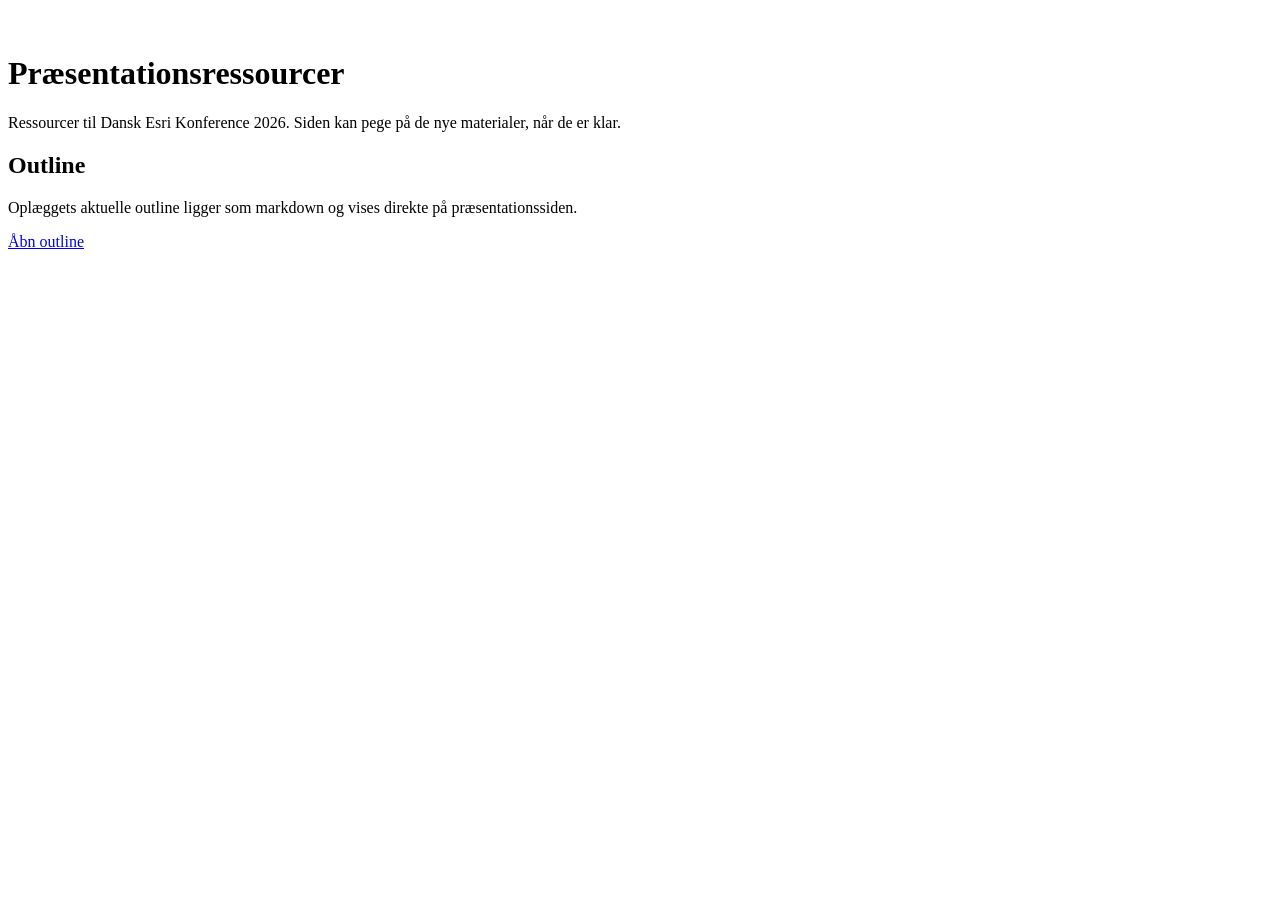
==== docs/praesentation-resurser.html @ 933b12f3 "add DEK 2026 converted from kortdage" ====
<!DOCTYPE html>
<html lang="da">

<head>
  <meta charset="utf-8" />
  <meta name="viewport" content="width=device-width, initial-scale=1" />
  <title>Pr&aelig;sentationsressourcer - Dansk Esri Konference 2026</title>
  <link rel="stylesheet" href="assets/css/ssi-theme.css" />
</head>

<body>
  <header class="site-header">
    <div class="inner">
      <p>
        <a href="index.html" style="color: rgba(255, 255, 255, 0.8)">&larr; Tilbage til forsiden</a>
      </p>
      <h1>Pr&aelig;sentationsressourcer</h1>
      <p>
        Ressourcer til Dansk Esri Konference 2026. Siden kan pege på de nye
        materialer, når de er klar.
      </p>
    </div>
  </header>
  <main class="content">
    <section class="card-grid single-column">
      <article class="card">
        <h2>Outline</h2>
        <p>
          Oplæggets aktuelle outline ligger som markdown og vises direkte på
          præsentationssiden.
        </p>
        <a class="cta" href="praesentation.html" target="_blank" rel="noopener">&Aring;bn outline</a>
      </article>
    </section>
  </main>
</body>

</html>
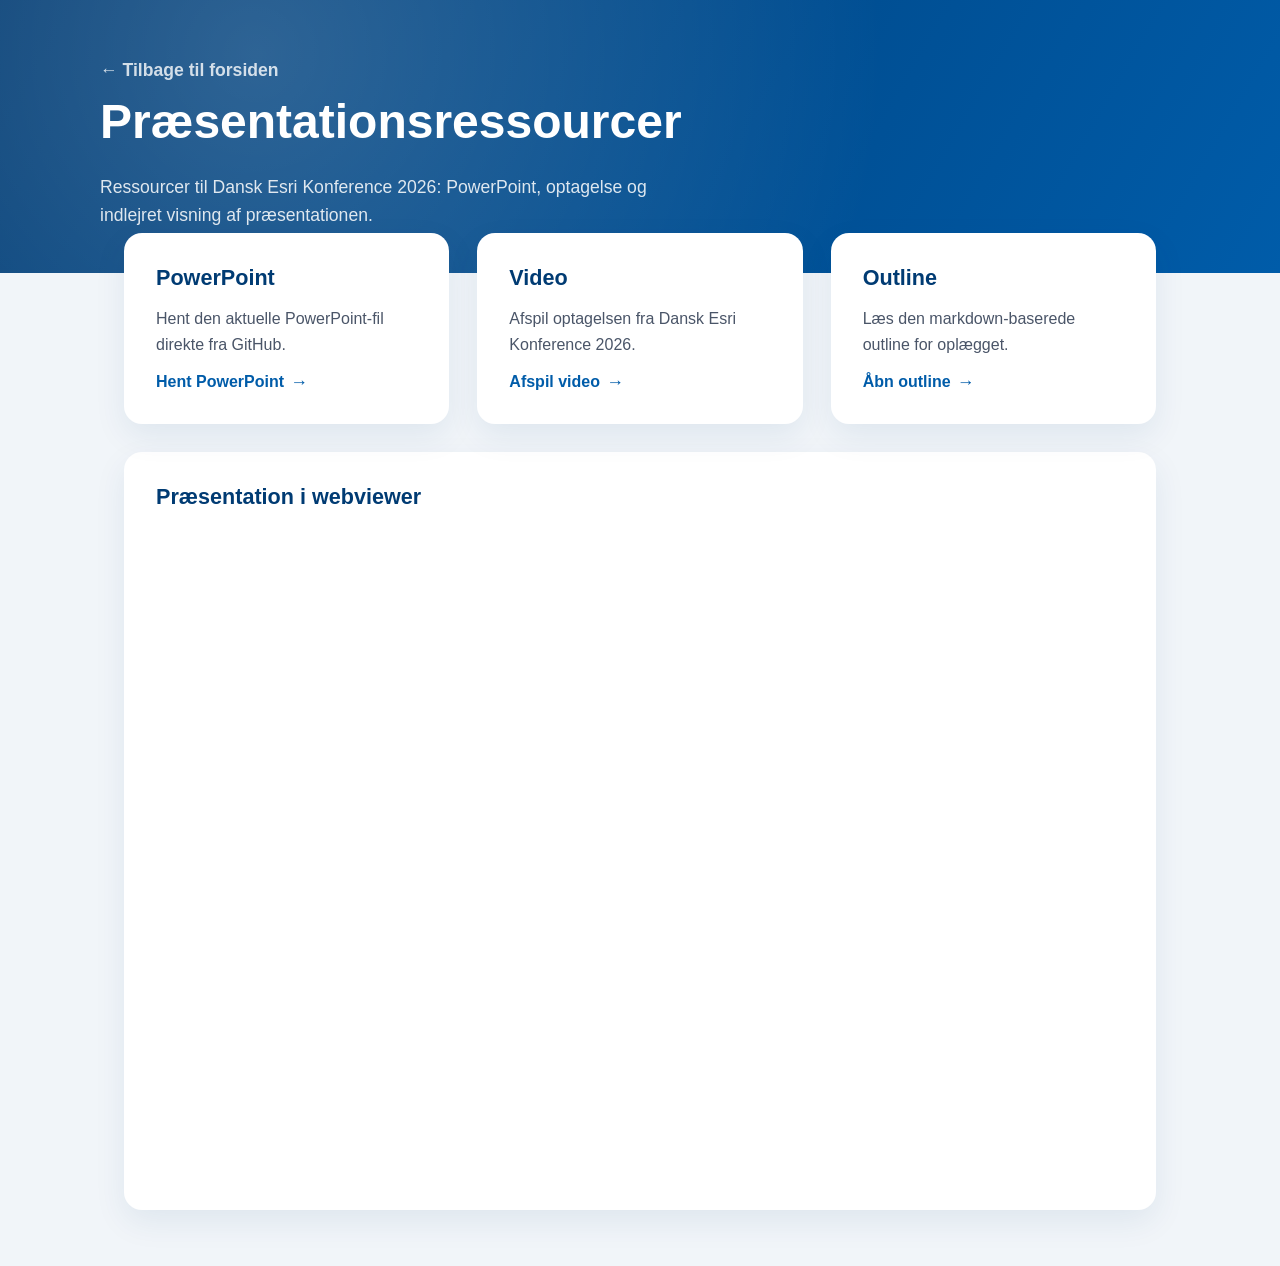
==== commit 9c061bfc: "add new presetation video" ====
--- a/docs/praesentation-resurser.html
+++ b/docs/praesentation-resurser.html
@@ -16,21 +16,46 @@
       </p>
       <h1>Pr&aelig;sentationsressourcer</h1>
       <p>
-        Ressourcer til Dansk Esri Konference 2026. Siden kan pege på de nye
-        materialer, når de er klar.
+        Ressourcer til Dansk Esri Konference 2026: PowerPoint, optagelse og
+        indlejret visning af pr&aelig;sentationen.
       </p>
     </div>
   </header>
   <main class="content">
-    <section class="card-grid single-column">
+    <section class="card-grid">
+      <article class="card">
+        <h2>PowerPoint</h2>
+        <p>
+          Hent den aktuelle PowerPoint-fil direkte fra GitHub.
+        </p>
+        <a class="cta"
+          href="https://raw.githubusercontent.com/steenhulthin/DEK26_Vibe-coding-AI-assisteret-udvikling-og-ArcGIS/trunk/Vibe%20coding%20og%20AI-assisteret%20udvikling%20af%20geodata-dashboards%20-%20Steen%20Hulthin%20Rasmussen%20-%20SSI%20-%2014.11.2025.pptx"
+          target="_blank" rel="noopener">Hent PowerPoint</a>
+      </article>
+      <article class="card">
+        <h2>Video</h2>
+        <p>
+          Afspil optagelsen fra Dansk Esri Konference 2026.
+        </p>
+        <a class="cta"
+          href="https://raw.githubusercontent.com/steenhulthin/DEK26_Vibe-coding-AI-assisteret-udvikling-og-ArcGIS/trunk/DEK%202026-20260520_172309-Meeting%20Recording.mp4"
+          target="_blank" rel="noopener">Afspil video</a>
+      </article>
       <article class="card">
         <h2>Outline</h2>
         <p>
-          Oplæggets aktuelle outline ligger som markdown og vises direkte på
-          præsentationssiden.
+          L&aelig;s den markdown-baserede outline for opl&aelig;gget.
         </p>
         <a class="cta" href="praesentation.html" target="_blank" rel="noopener">&Aring;bn outline</a>
       </article>
+    </section>
+    <section class="viewer-panel" aria-labelledby="powerpoint-viewer-heading">
+      <h2 id="powerpoint-viewer-heading">Pr&aelig;sentation i webviewer</h2>
+      <iframe
+        title="PowerPoint-pr&aelig;sentation i Office webviewer"
+        src="https://view.officeapps.live.com/op/embed.aspx?src=https%3A%2F%2Fraw.githubusercontent.com%2Fsteenhulthin%2FDEK26_Vibe-coding-AI-assisteret-udvikling-og-ArcGIS%2Ftrunk%2FVibe%2520coding%2520og%2520AI-assisteret%2520udvikling%2520af%2520geodata-dashboards%2520-%2520Steen%2520Hulthin%2520Rasmussen%2520-%2520SSI%2520-%252014.11.2025.pptx"
+        allowfullscreen>
+      </iframe>
     </section>
   </main>
 </body>
--- a/docs/assets/css/ssi-theme.css
+++ b/docs/assets/css/ssi-theme.css
@@ -0,0 +1,242 @@
+:root {
+  --ssi-blue: #005ca9;
+  --ssi-dark-blue: #003b73;
+  --ssi-light-blue: #e7f1fa;
+  --ssi-sand: #f1f5f9;
+  --text-main: #1f2933;
+  --text-muted: #4a5568;
+  --card-shadow: 0 12px 32px rgba(0, 60, 115, 0.08);
+  --radius-large: 18px;
+}
+
+*,
+*::before,
+*::after {
+  box-sizing: border-box;
+}
+
+body {
+  margin: 0;
+  font-family: "Segoe UI", "Work Sans", -apple-system, BlinkMacSystemFont,
+    "Helvetica Neue", Arial, sans-serif;
+  background-color: var(--ssi-sand);
+  color: var(--text-main);
+  line-height: 1.6;
+}
+
+a {
+  color: var(--ssi-blue);
+  text-decoration: none;
+  font-weight: 600;
+}
+
+a:hover,
+a:focus {
+  text-decoration: underline;
+}
+
+.site-header {
+  background: linear-gradient(120deg, var(--ssi-dark-blue), var(--ssi-blue));
+  color: #ffffff;
+  padding: 3.5rem 1.5rem 2.75rem;
+  position: relative;
+  overflow: hidden;
+}
+
+.site-header::after {
+  content: "";
+  position: absolute;
+  inset: 0;
+  background: radial-gradient(
+    circle at 20% 20%,
+    rgba(255, 255, 255, 0.18),
+    transparent 60%
+  );
+  pointer-events: none;
+}
+
+.site-header .inner {
+  max-width: 1080px;
+  margin: 0 auto;
+  position: relative;
+  z-index: 1;
+}
+
+.site-header h1 {
+  margin: 0 0 0.75rem;
+  font-size: clamp(2.1rem, 2.4vw + 1.4rem, 3rem);
+  font-weight: 600;
+}
+
+.site-header p {
+  margin: 0;
+  max-width: 60ch;
+  font-size: 1.1rem;
+  color: rgba(255, 255, 255, 0.86);
+}
+
+.content {
+  max-width: 1080px;
+  margin: -2.5rem auto 3.5rem;
+  padding: 0 1.5rem;
+}
+
+.card-grid {
+  display: grid;
+  gap: 1.75rem;
+  grid-template-columns: repeat(auto-fit, minmax(260px, 1fr));
+}
+
+.card {
+  background: #ffffff;
+  padding: 1.75rem 2rem;
+  border-radius: var(--radius-large);
+  box-shadow: var(--card-shadow);
+  display: flex;
+  flex-direction: column;
+  gap: 0.65rem;
+  position: relative;
+  transition: transform 160ms ease, box-shadow 160ms ease;
+}
+
+.card::before {
+  content: "";
+  position: absolute;
+  inset: 0;
+  border-radius: inherit;
+  border: 2px solid transparent;
+  transition: border-color 160ms ease;
+  pointer-events: none;
+}
+
+.card:hover {
+  transform: translateY(-4px);
+  box-shadow: 0 18px 40px rgba(0, 60, 115, 0.12);
+}
+
+.card:hover::before {
+  border-color: rgba(0, 92, 169, 0.2);
+}
+
+.card h2,
+.card h3 {
+  margin: 0;
+  font-size: 1.35rem;
+  font-weight: 600;
+  color: var(--ssi-dark-blue);
+}
+
+.card p {
+  margin: 0;
+  color: var(--text-muted);
+}
+
+.card .cta {
+  margin-top: auto;
+  display: inline-flex;
+  align-items: center;
+  gap: 0.4rem;
+  font-weight: 600;
+}
+
+.card .cta::after {
+  content: "→";
+  font-size: 1.1rem;
+  transition: transform 160ms ease;
+}
+
+.card:hover .cta::after {
+  transform: translateX(4px);
+}
+
+.markdown-wrapper {
+  background: #ffffff;
+  border-radius: var(--radius-large);
+  box-shadow: var(--card-shadow);
+  padding: 2.5rem 3rem;
+}
+
+.markdown-wrapper h2 {
+  color: var(--ssi-dark-blue);
+  margin-top: 2.4rem;
+  margin-bottom: 1rem;
+  font-size: 1.75rem;
+}
+
+.markdown-wrapper h2:first-of-type {
+  margin-top: 0;
+}
+
+.markdown-wrapper p,
+.markdown-wrapper li {
+  color: var(--text-main);
+}
+
+.markdown-wrapper li {
+  margin-bottom: 0.35rem;
+}
+
+.markdown-wrapper ul {
+  padding-left: 1.2rem;
+}
+
+.loading-state {
+  color: var(--text-muted);
+  font-style: italic;
+}
+
+.viewer-panel {
+  background: #ffffff;
+  border-radius: var(--radius-large);
+  box-shadow: var(--card-shadow);
+  margin-top: 1.75rem;
+  padding: 1.75rem 2rem 2rem;
+}
+
+.viewer-panel h2 {
+  color: var(--ssi-dark-blue);
+  font-size: 1.35rem;
+  font-weight: 600;
+  margin: 0 0 1rem;
+}
+
+.viewer-panel iframe {
+  border: 0;
+  border-radius: 10px;
+  display: block;
+  height: min(72vh, 760px);
+  min-height: 520px;
+  width: 100%;
+}
+
+@media (max-width: 720px) {
+  .site-header {
+    padding: 2.8rem 1.25rem 2.25rem;
+  }
+
+  .content {
+    margin: -2rem auto 3rem;
+    padding: 0 1.1rem;
+  }
+
+  .card {
+    padding: 1.5rem 1.6rem;
+  }
+
+  .markdown-wrapper {
+    padding: 2rem 1.5rem;
+  }
+
+  .viewer-panel {
+    padding: 1.5rem;
+  }
+
+  .viewer-panel iframe {
+    min-height: 420px;
+  }
+}
+.card .card-note {
+  margin-top: 0.75rem;
+  font-size: 0.85rem;
+  color: var(--text-muted);
+}
